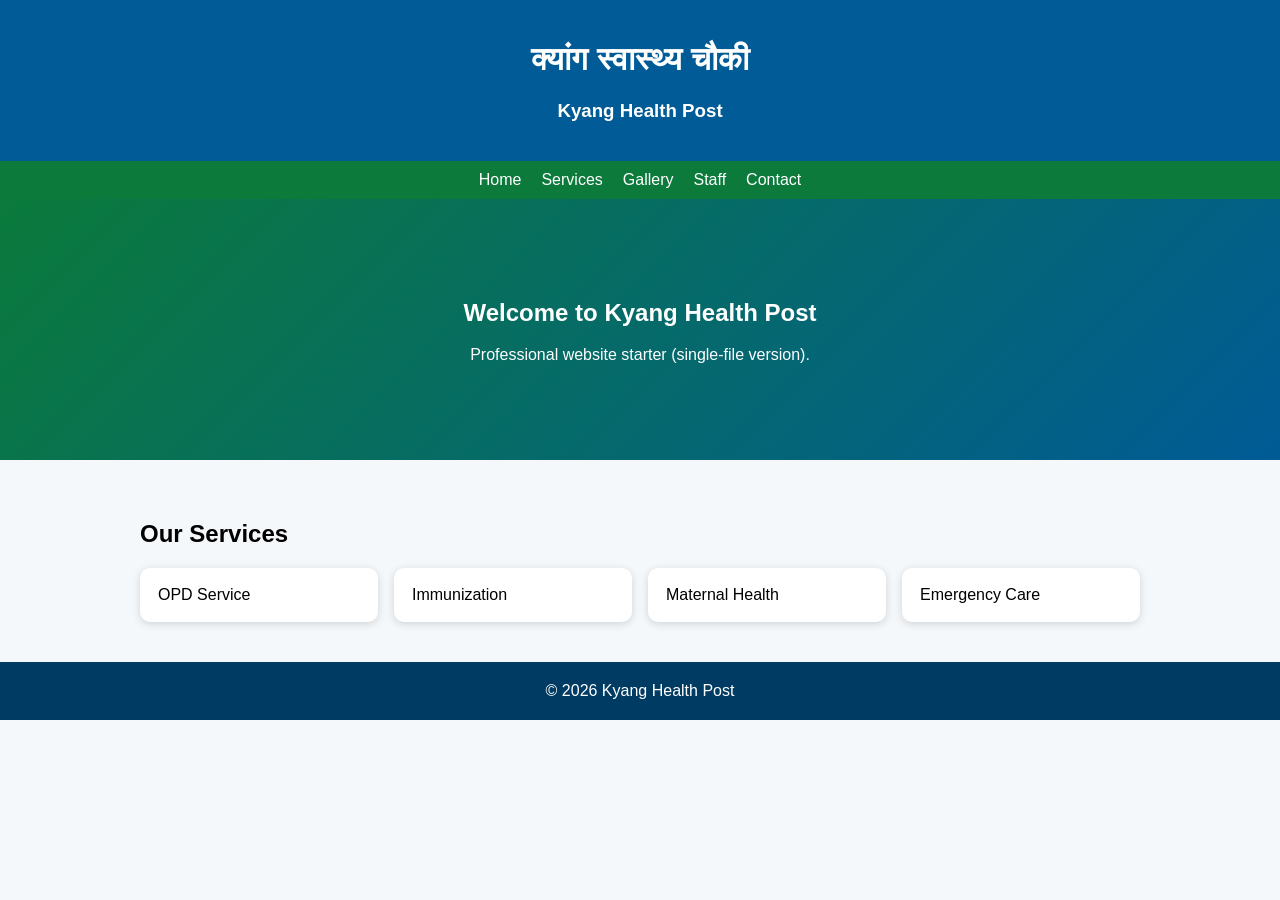
==== index (6).html @ c97dfb60 "Add files via upload" ====
<!DOCTYPE html>
<html lang="en">
<head>
<meta charset="UTF-8"><meta name="viewport" content="width=device-width,initial-scale=1">
<title>Kyang Health Post</title>
<style>
body{font-family:Arial,sans-serif;margin:0;background:#f4f8fb}
header{background:#005b96;color:#fff;padding:20px;text-align:center}
nav{background:#0b7a3b;padding:10px;text-align:center}
nav a{color:#fff;margin:0 10px;text-decoration:none}
.hero{padding:80px 20px;text-align:center;background:linear-gradient(135deg,#0b7a3b,#005b96);color:#fff}
section{max-width:1000px;margin:auto;padding:40px 20px}
.cards{display:grid;grid-template-columns:repeat(auto-fit,minmax(220px,1fr));gap:16px}
.card{background:#fff;padding:18px;border-radius:10px;box-shadow:0 2px 8px rgba(0,0,0,.15)}
footer{background:#003b63;color:#fff;text-align:center;padding:20px}
</style>
</head>
<body>
<header><h1>क्यांग स्वास्थ्य चौकी</h1><h3>Kyang Health Post</h3></header>
<nav><a href="#">Home</a><a href="#">Services</a><a href="#">Gallery</a><a href="#">Staff</a><a href="#">Contact</a></nav>
<div class="hero"><h2>Welcome to Kyang Health Post</h2><p>Professional website starter (single-file version).</p></div>
<section><h2>Our Services</h2><div class="cards">
<div class="card">OPD Service</div><div class="card">Immunization</div><div class="card">Maternal Health</div><div class="card">Emergency Care</div>
</div></section>
<footer>© 2026 Kyang Health Post</footer>
<script>console.log("Single-file starter loaded");</script>
</body></html>
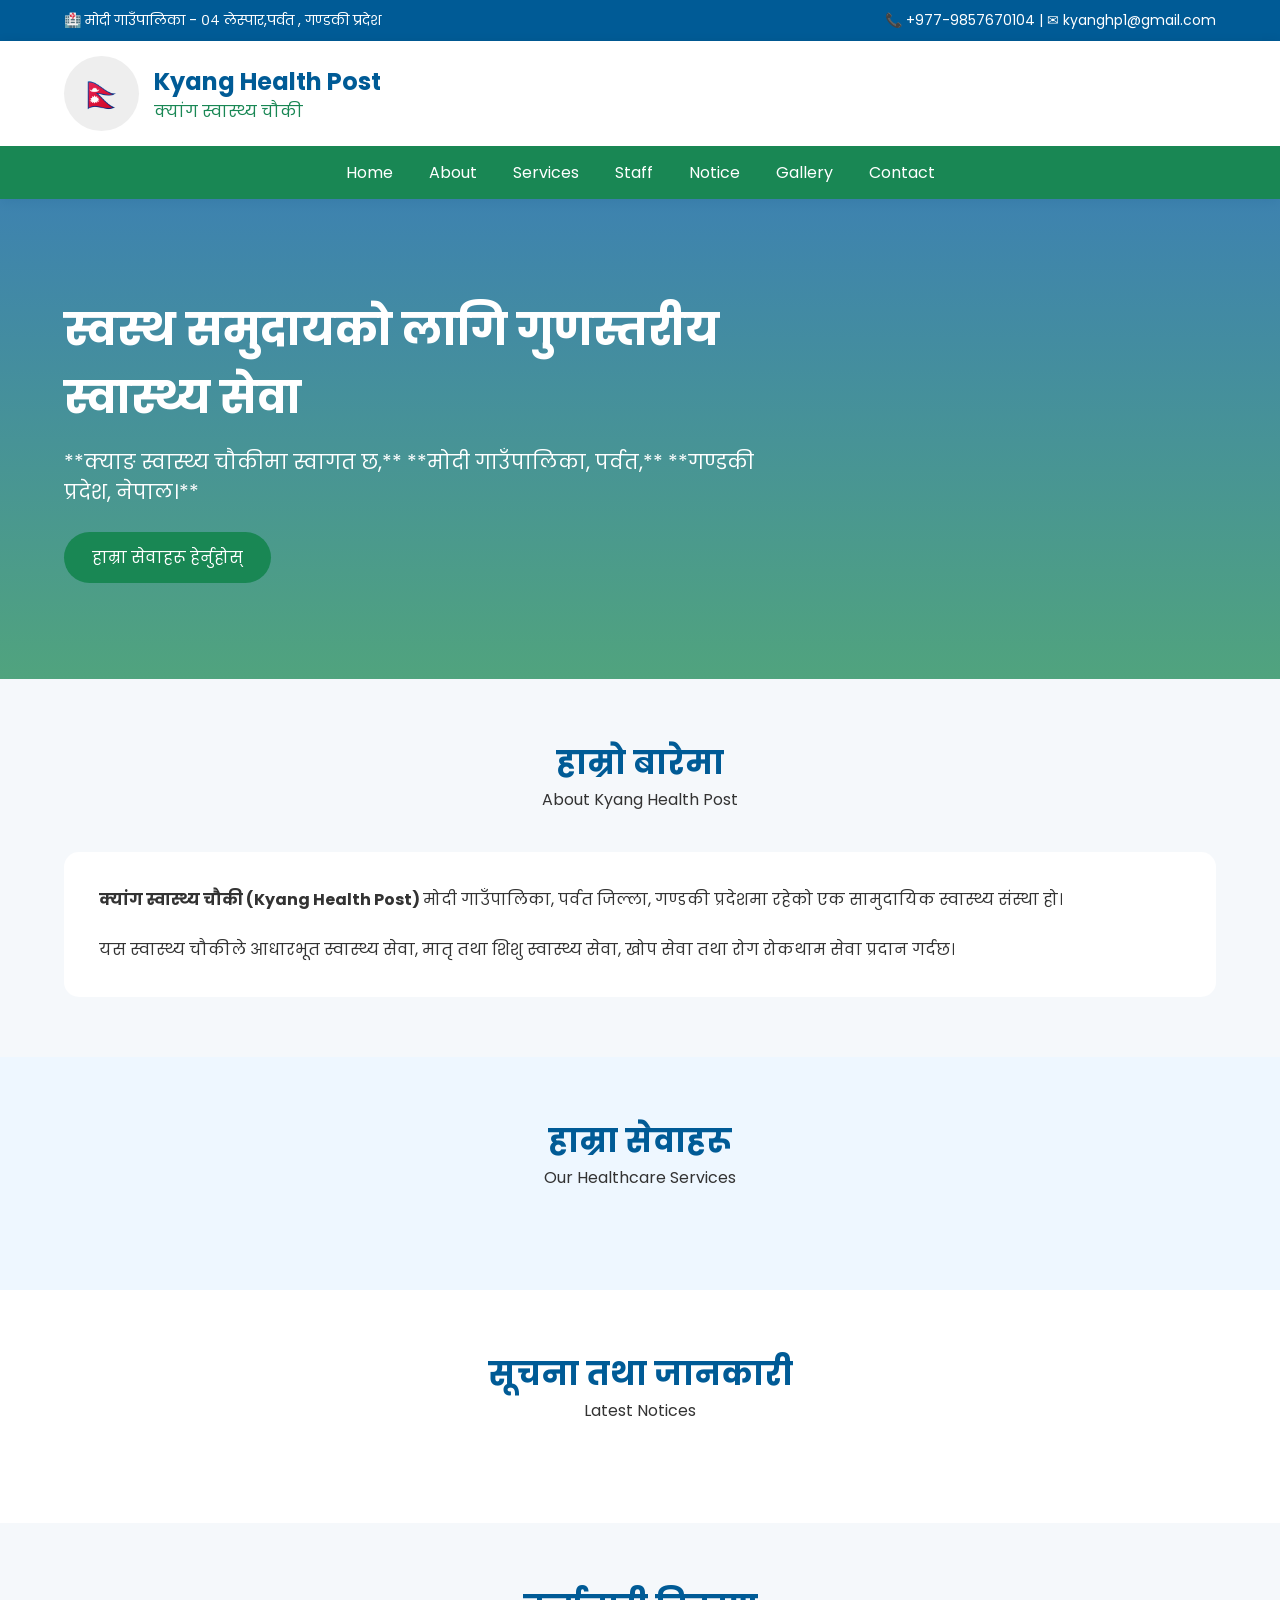
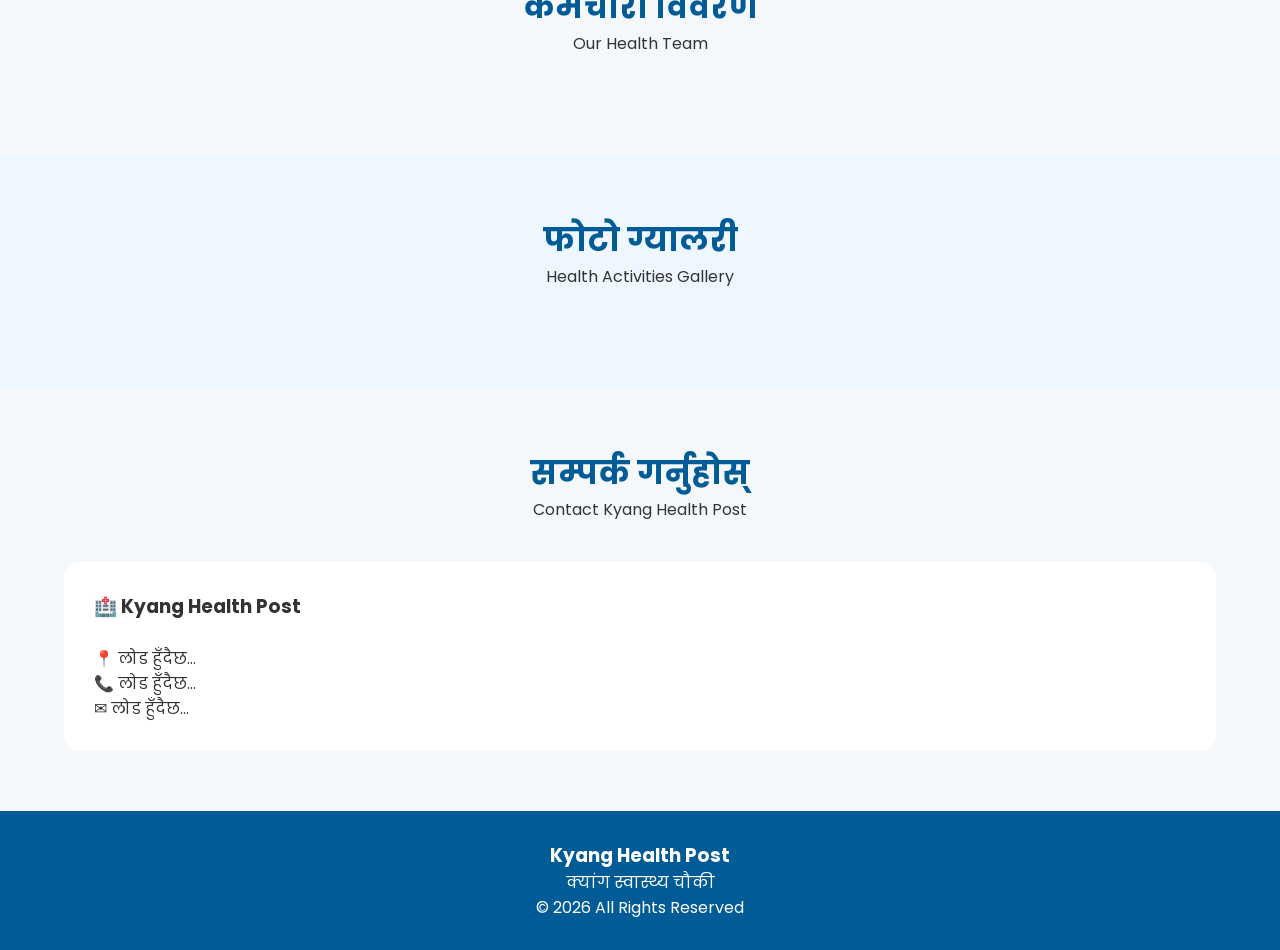
==== commit 9251b098: "Add files via upload" ====
--- a/index (6).html
+++ b/index (6).html
@@ -1,27 +1,1027 @@
 <!DOCTYPE html>
-<html lang="en">
+<html lang="ne">
+
 <head>
-<meta charset="UTF-8"><meta name="viewport" content="width=device-width,initial-scale=1">
-<title>Kyang Health Post</title>
+
+<meta charset="UTF-8">
+<meta name="viewport" content="width=device-width, initial-scale=1.0">
+
+<title>
+क्यांग स्वास्थ्य चौकी | Kyang Health Post
+</title>
+
+<meta name="description" content="Official Website of Kyang Health Post, Modi Rural Municipality, Parbat, Gandaki Province, Nepal">
+
+
+<link href="https://fonts.googleapis.com/css2?family=Noto+Sans+Devanagari:wght@400;500;700&family=Poppins:wght@400;500;600;700&display=swap" rel="stylesheet">
+
+
 <style>
-body{font-family:Arial,sans-serif;margin:0;background:#f4f8fb}
-header{background:#005b96;color:#fff;padding:20px;text-align:center}
-nav{background:#0b7a3b;padding:10px;text-align:center}
-nav a{color:#fff;margin:0 10px;text-decoration:none}
-.hero{padding:80px 20px;text-align:center;background:linear-gradient(135deg,#0b7a3b,#005b96);color:#fff}
-section{max-width:1000px;margin:auto;padding:40px 20px}
-.cards{display:grid;grid-template-columns:repeat(auto-fit,minmax(220px,1fr));gap:16px}
-.card{background:#fff;padding:18px;border-radius:10px;box-shadow:0 2px 8px rgba(0,0,0,.15)}
-footer{background:#003b63;color:#fff;text-align:center;padding:20px}
+
+*{
+margin:0;
+padding:0;
+box-sizing:border-box;
+}
+
+body{
+
+font-family:
+"Poppins",
+"Noto Sans Devanagari",
+sans-serif;
+
+background:#f5f8fb;
+color:#333;
+
+}
+
+html{
+scroll-behavior:smooth;
+}
+
+
+.container{
+
+width:90%;
+max-width:1200px;
+margin:auto;
+
+}
+
+
+/* TOP BAR */
+
+.topbar{
+
+background:#005b96;
+color:white;
+padding:10px 0;
+font-size:14px;
+
+}
+
+
+.topbar .container{
+
+display:flex;
+justify-content:space-between;
+flex-wrap:wrap;
+
+}
+
+
+/* HEADER */
+
+header{
+
+background:white;
+box-shadow:0 3px 12px rgba(0,0,0,.12);
+
+}
+
+
+.header-main{
+
+display:flex;
+align-items:center;
+justify-content:space-between;
+padding:15px 0;
+
+}
+
+
+.brand{
+
+display:flex;
+align-items:center;
+gap:15px;
+
+}
+
+
+.logo{
+
+width:75px;
+height:75px;
+border-radius:50%;
+background:#eee;
+display:flex;
+align-items:center;
+justify-content:center;
+font-size:35px;
+
+}
+
+
+.brand h1{
+
+font-size:24px;
+color:#005b96;
+
+}
+
+
+.brand p{
+
+color:#198754;
+font-size:16px;
+
+}
+
+
+/* NAV */
+
+nav{
+
+background:#198754;
+
+}
+
+
+nav ul{
+
+display:flex;
+justify-content:center;
+flex-wrap:wrap;
+list-style:none;
+
+}
+
+
+nav ul li a{
+
+display:block;
+padding:14px 18px;
+color:white;
+text-decoration:none;
+
+}
+
+
+nav ul li a:hover{
+
+background:#146c43;
+
+}
+
+
+
+/* HERO */
+
+.hero{
+
+height:480px;
+
+background:
+
+linear-gradient(
+rgba(0,91,150,.75),
+rgba(25,135,84,.75)
+),
+
+url("https://i.imgur.com/cNrjZ09.jpeg")
+
+center/cover;
+
+
+display:flex;
+align-items:center;
+color:white;
+
+}
+
+
+.hero-content{
+
+max-width:700px;
+
+}
+
+
+.hero h2{
+
+font-size:45px;
+margin-bottom:15px;
+
+}
+
+
+.hero p{
+
+font-size:20px;
+margin-bottom:25px;
+
+}
+
+
+.btn{
+
+background:#198754;
+color:white;
+padding:13px 28px;
+border-radius:30px;
+text-decoration:none;
+display:inline-block;
+
+}
+
+
+/* SECTION */
+
+section{
+
+padding:60px 0;
+
+}
+
+
+.title{
+
+text-align:center;
+margin-bottom:40px;
+
+}
+
+
+.title h2{
+
+color:#005b96;
+font-size:32px;
+
+}
+
+
+.quick{
+
+display:grid;
+
+grid-template-columns:
+repeat(auto-fit,minmax(220px,1fr));
+
+gap:25px;
+
+}
+
+
+.box{
+
+background:white;
+padding:25px;
+border-radius:12px;
+
+box-shadow:
+0 5px 15px rgba(0,0,0,.08);
+
+text-align:center;
+
+}
+
+
+.box span{
+
+font-size:40px;
+
+}
+
+
+.box h3{
+
+color:#005b96;
+margin:15px 0;
+
+}
+
+
+/* NOTICE */
+
+.notice-area{
+
+background:white;
+
+}
+
+
+.notice{
+
+border-left:5px solid #198754;
+
+background:#f8fff9;
+
+padding:20px;
+
+margin-bottom:15px;
+
+}
+
+
+
+@media(max-width:768px){
+
+.header-main{
+
+flex-direction:column;
+
+}
+
+.hero h2{
+
+font-size:32px;
+
+}
+
+nav ul{
+
+flex-direction:column;
+
+}
+
+}
+
 </style>
+
 </head>
+
+
 <body>
-<header><h1>क्यांग स्वास्थ्य चौकी</h1><h3>Kyang Health Post</h3></header>
-<nav><a href="#">Home</a><a href="#">Services</a><a href="#">Gallery</a><a href="#">Staff</a><a href="#">Contact</a></nav>
-<div class="hero"><h2>Welcome to Kyang Health Post</h2><p>Professional website starter (single-file version).</p></div>
-<section><h2>Our Services</h2><div class="cards">
-<div class="card">OPD Service</div><div class="card">Immunization</div><div class="card">Maternal Health</div><div class="card">Emergency Care</div>
-</div></section>
-<footer>© 2026 Kyang Health Post</footer>
-<script>console.log("Single-file starter loaded");</script>
-</body></html>+
+
+<div class="topbar">
+
+<div class="container">
+
+<div>
+🏥 मोदी गाउँपालिका - ०४ लेस्पार,पर्वत , गण्डकी प्रदेश 
+</div>
+
+<div>
+📞 +977-9857670104 | ✉ kyanghp1@gmail.com
+</div>
+
+</div>
+
+</div>
+
+
+
+<header>
+
+<div class="container header-main">
+
+
+<div class="brand">
+
+<div class="logo">
+🇳🇵
+</div>
+
+
+<div>
+
+<h1>
+Kyang Health Post
+</h1>
+
+<p>
+क्यांग स्वास्थ्य चौकी
+</p>
+
+</div>
+
+</div>
+
+
+</div>
+
+
+
+<nav>
+
+<ul>
+
+<li><a href="#home">Home</a></li>
+<li><a href="#about">About</a></li>
+<li><a href="#services">Services</a></li>
+<li><a href="#staff">Staff</a></li>
+<li><a href="#notice">Notice</a></li>
+<li><a href="#gallery">Gallery</a></li>
+<li><a href="#contact">Contact</a></li>
+
+</ul>
+
+</nav>
+
+
+</header>
+
+
+
+<section class="hero" id="home">
+
+<div class="container">
+
+<div class="hero-content">
+
+<h2>
+स्वस्थ समुदायको लागि गुणस्तरीय स्वास्थ्य सेवा
+</h2>
+
+
+<p>
+**क्याङ स्वास्थ्य चौकीमा स्वागत छ,**
+**मोदी गाउँपालिका, पर्वत,**
+**गण्डकी प्रदेश, नेपाल।**
+</p>
+
+
+<a href="#services" class="btn">
+हाम्रा सेवाहरू हेर्नुहोस्
+</a>
+
+
+</div>
+
+</div>
+
+</section>
+
+
+
+<section id="about">
+
+<div class="container">
+
+<div class="title">
+
+<h2>
+हाम्रो बारेमा
+</h2>
+
+<p>
+About Kyang Health Post
+</p>
+
+</div>
+
+
+<div style="background:white;padding:35px;border-radius:15px;">
+
+<p>
+<strong>
+क्यांग स्वास्थ्य चौकी (Kyang Health Post)
+</strong>
+मोदी गाउँपालिका, पर्वत जिल्ला, गण्डकी प्रदेशमा रहेको एक सामुदायिक स्वास्थ्य संस्था हो।
+</p>
+
+<br>
+
+<p>
+यस स्वास्थ्य चौकीले आधारभूत स्वास्थ्य सेवा,
+मातृ तथा शिशु स्वास्थ्य सेवा,
+खोप सेवा तथा रोग रोकथाम सेवा प्रदान गर्दछ।
+</p>
+
+</div>
+
+</div>
+
+</section>
+<!-- SERVICES SECTION -->
+
+<section id="services" style="background:#eef7ff;">
+
+<div class="container">
+
+<div class="title">
+
+<h2>
+हाम्रा सेवाहरू
+</h2>
+
+<p>
+Our Healthcare Services
+</p>
+
+</div>
+
+
+<div class="quick" id="services-list">
+
+<!-- Google Sheet बाट Services आउनेछ -->
+
+</div>
+
+</div>
+
+</section>
+
+
+
+<!-- NOTICE SECTION -->
+
+<section id="notice" class="notice-area">
+
+<div class="container">
+
+<div class="title">
+
+<h2>
+सूचना तथा जानकारी
+</h2>
+
+<p>
+Latest Notices
+</p>
+
+</div>
+
+
+<div id="notice-list">
+
+<!-- Google Sheet बाट Notice आउनेछ -->
+
+</div>
+
+
+</div>
+
+</section>
+
+
+
+
+<!-- STAFF SECTION -->
+
+
+<section id="staff">
+
+
+<div class="container">
+
+
+<div class="title">
+
+<h2>
+कर्मचारी विवरण 
+</h2>
+
+<p>
+Our Health Team
+</p>
+
+</div>
+
+
+
+<div class="quick" id="staff-list">
+
+<!-- Google Sheet बाट Staff आउनेछ -->
+
+</div>
+
+
+</div>
+
+
+</section>
+
+
+
+
+
+<!-- GALLERY SECTION -->
+
+
+<section id="gallery" style="background:#eef7ff;">
+
+
+<div class="container">
+
+
+<div class="title">
+
+<h2>
+फोटो ग्यालरी
+</h2>
+
+<p>
+Health Activities Gallery
+</p>
+
+</div>
+
+
+<div class="quick" id="gallery-list">
+
+<!-- Google Sheet बाट Gallery आउनेछ -->
+
+</div>
+
+
+</div>
+
+
+</section>
+
+
+
+
+
+<!-- CONTACT -->
+
+
+<section id="contact">
+
+
+<div class="container">
+
+
+<div class="title">
+
+<h2>
+सम्पर्क गर्नुहोस्
+</h2>
+
+
+<p>
+Contact Kyang Health Post
+</p>
+
+
+</div>
+
+
+
+<div style="background:white;padding:30px;border-radius:15px;">
+
+
+<h3>
+🏥 Kyang Health Post
+</h3>
+
+<br>
+
+
+<p>
+📍 <span id="address">
+लोड हुँदैछ...
+</span>
+</p>
+
+
+<p>
+📞 <span id="phone">
+लोड हुँदैछ...
+</span>
+</p>
+
+
+<p>
+✉ <span id="email">
+लोड हुँदैछ...
+</span>
+</p>
+
+
+</div>
+
+
+</div>
+
+
+</section>
+
+
+
+
+
+
+<!-- FOOTER -->
+
+
+<footer style="background:#005b96;color:white;padding:30px;text-align:center;">
+
+
+<h3>
+Kyang Health Post
+</h3>
+
+<p>
+क्यांग स्वास्थ्य चौकी
+</p>
+
+
+<p>
+© 2026 All Rights Reserved
+</p>
+
+
+</footer>
+
+
+
+
+
+<script>
+
+
+const API_URL =
+"https://script.google.com/macros/s/AKfycbySqDJWcuce3VJNPH-I_xRCS04Q4mdoAAcSqTiImkmAiCl2oIduDvKwZcElt1yst6ptjQ/exec";
+
+
+
+
+
+// SERVICES LOAD
+
+
+fetch(API_URL+"?sheet=Services")
+
+.then(res=>res.json())
+
+.then(data=>{
+
+
+let html="";
+
+
+data.forEach(item=>{
+
+
+html += `
+
+
+<div class="box">
+
+
+<span>
+
+${item.icon}
+
+</span>
+
+
+<h3>
+
+${item.title}
+
+</h3>
+
+
+<p>
+
+${item.description}
+
+</p>
+
+
+</div>
+
+
+`;
+
+
+
+});
+
+
+document.getElementById("services-list").innerHTML=html;
+
+
+});
+
+
+
+
+
+
+
+// NOTICE LOAD
+
+
+fetch(API_URL+"?sheet=Notices")
+
+.then(res=>res.json())
+
+.then(data=>{
+
+
+let html="";
+
+
+data.forEach(item=>{
+
+
+html += `
+
+
+<div class="notice">
+
+
+<h3>
+📢 ${item.title}
+</h3>
+
+
+<p>
+${item.description}
+</p>
+
+
+
+<a href="${item.Link}" target="_blank">
+
+View More
+
+</a>
+
+
+</div>
+
+
+
+`;
+
+
+
+});
+
+
+document.getElementById("notice-list").innerHTML=html;
+
+
+});
+
+
+
+
+
+
+
+// STAFF LOAD
+
+
+fetch(API_URL+"?sheet=Staff")
+
+.then(res=>res.json())
+
+.then(data=>{
+
+
+let html="";
+
+
+data.forEach(item=>{
+
+
+html += `
+
+
+<div class="box">
+
+
+<img src="${item.icon}"
+
+style="width:80px;height:80px;border-radius:50%;object-fit:cover;">
+
+
+
+<h3>
+
+${item.name}
+
+</h3>
+
+
+
+<p>
+
+${item.position}
+
+</p>
+
+
+</div>
+
+
+
+`;
+
+
+
+});
+
+
+document.getElementById("staff-list").innerHTML=html;
+
+
+
+});
+
+
+
+
+
+
+
+// GALLERY LOAD
+
+
+fetch(API_URL+"?sheet=Gallery")
+
+.then(res=>res.json())
+
+.then(data=>{
+
+
+let html="";
+
+
+data.forEach(item=>{
+
+
+html += `
+
+
+<div class="box">
+
+
+<img src="${item.image}"
+
+style="width:100%;height:180px;object-fit:cover;border-radius:10px;">
+
+
+
+<h3>
+
+${item.title}
+
+</h3>
+
+
+</div>
+
+
+
+`;
+
+
+
+});
+
+
+document.getElementById("gallery-list").innerHTML=html;
+
+
+
+});
+
+
+
+
+
+
+
+// CONTACT LOAD
+
+
+fetch(API_URL+"?sheet=Contact")
+
+.then(res=>res.json())
+
+.then(data=>{
+
+
+let contact=data[0];
+
+
+document.getElementById("phone").innerHTML =
+contact.phone;
+
+
+document.getElementById("email").innerHTML =
+contact.email;
+
+
+document.getElementById("address").innerHTML =
+contact.address;
+
+
+
+})
+
+.catch(error=>{
+
+console.log(error);
+
+});
+
+
+
+</script>
+
+
+
+</body>
+
+</html>
